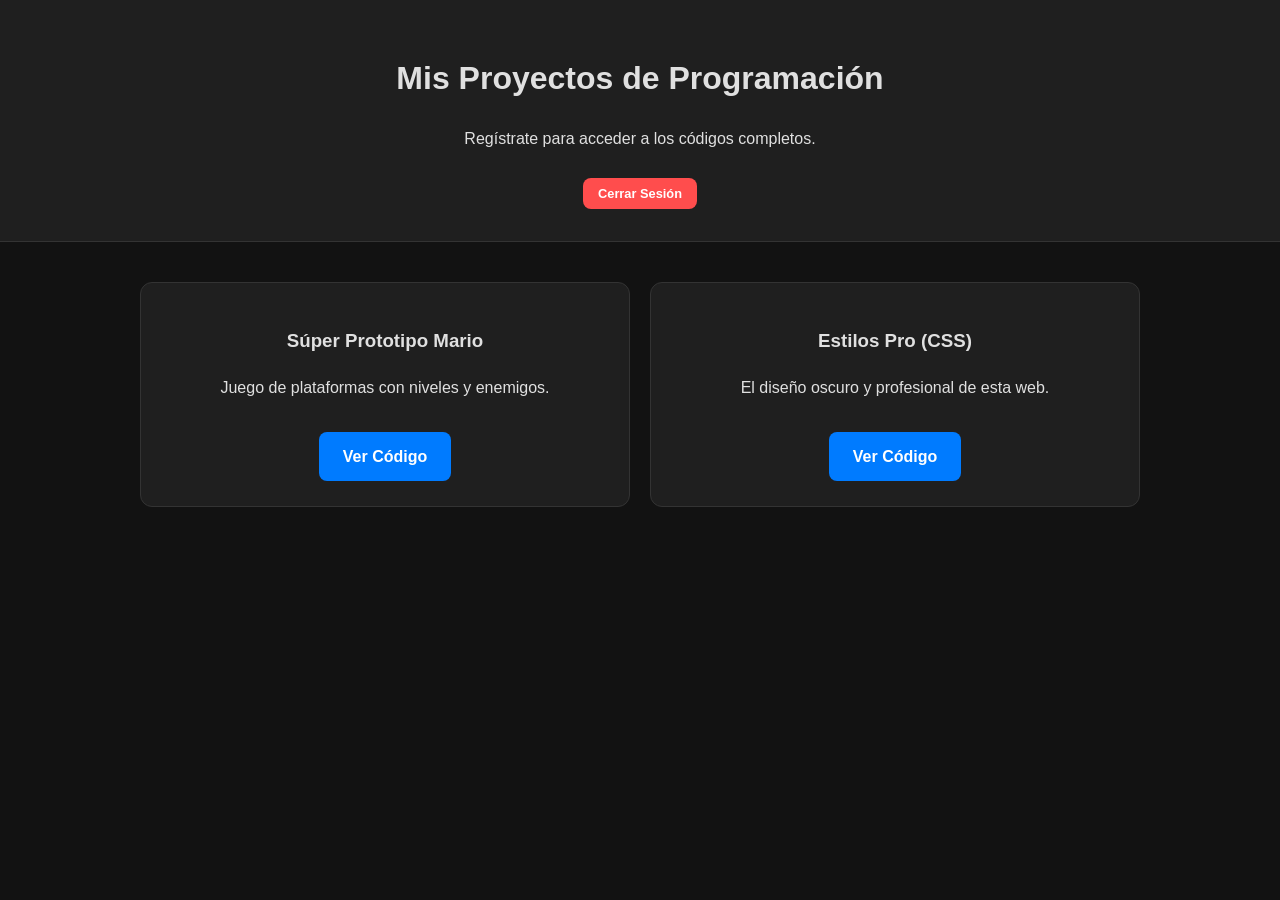
==== index.html @ 2c971bd0 "Add files via upload" ====
<!DOCTYPE html>
<html lang="es">
<head>
    <meta charset="UTF-8">
    <title>Mi Biblioteca de Códigos</title>
    <link rel="stylesheet" href="estilos.css">
</head>
<body>
    <header>
        <h1>Mis Proyectos de Programación</h1>
        <p id="saludo">Regístrate para acceder a los códigos completos.</p>
        <button class="btn" onclick="cerrarSesion()" style="background-color: #ff4d4d; margin-top: 10px; font-size: 0.8rem; padding: 8px 15px;">
            Cerrar Sesión
        </button>
    </header>

    <main class="main-container">
        <div class="card">
            <h3>Súper Prototipo Mario</h3>
            <p>Juego de plataformas con niveles y enemigos.</p>
            <a href="codigos_mario.html" class="btn">Ver Código</a>
        </div>

        <div class="card">
            <h3>Estilos Pro (CSS)</h3>
            <p>El diseño oscuro y profesional de esta web.</p>
            <a href="codigos.html" class="btn">Ver Código</a>
        </div>
    </main>

    <script src="app.js"></script>
</body>
</html>
---- estilos.css ----
/* Estilos Base */
body {
    font-family: sans-serif;
    margin: 0;
    background-color: #121212;
    color: #e0e0e0;
    line-height: 1.6;
}

header {
    background-color: #1f1f1f;
    padding: 2rem 1rem;
    text-align: center;
    border-bottom: 1px solid #333;
}

/* Tarjetas y Contenedores */
.main-container {
    display: grid;
    grid-template-columns: repeat(auto-fit, minmax(280px, 1fr));
    gap: 20px;
    padding: 40px;
    max-width: 1000px;
    margin: auto;
}

.card {
    background-color: #1f1f1f;
    border: 1px solid #333;
    padding: 25px;
    border-radius: 12px;
    text-align: center;
    transition: transform 0.3s;
}

.card:hover { transform: translateY(-5px); border-color: #007bff; }

/* BOTONES AZULES (Los que pediste) */
.btn {
    display: inline-block;
    background-color: #007bff;
    color: white !important;
    padding: 12px 24px;
    text-decoration: none;
    border-radius: 8px;
    font-weight: bold;
    border: none;
    cursor: pointer;
    margin-top: 15px;
}

.btn:hover { background-color: #0056b3; }

/* EFECTO DE BLOQUEO (Para el código) */
.codigo-bloqueado-container {
    position: relative;
    border-radius: 8px;
    overflow: hidden;
}

.borroso {
    filter: blur(8px);
    user-select: none;
    pointer-events: none;
}

.muro-registro {
    position: absolute;
    top: 0; left: 0; width: 100%; height: 100%;
    display: flex;
    flex-direction: column;
    align-items: center;
    justify-content: center;
    background: rgba(31, 31, 31, 0.8);
    z-index: 10;
}
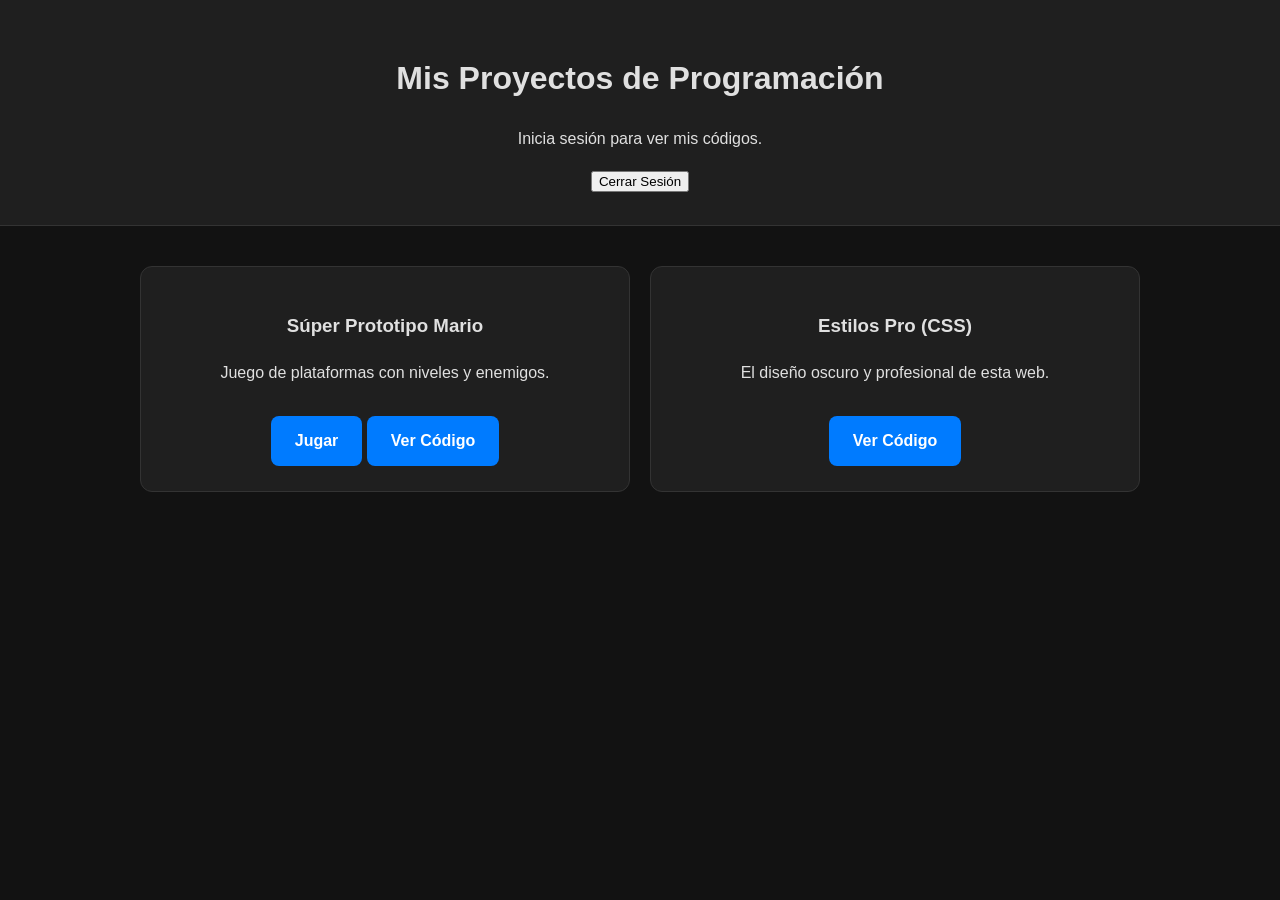
==== commit 3b57f073: "Update greeting and logout button in index.html" ====
--- a/index.html
+++ b/index.html
@@ -8,16 +8,15 @@
 <body>
     <header>
         <h1>Mis Proyectos de Programación</h1>
-        <p id="saludo">Regístrate para acceder a los códigos completos.</p>
-        <button class="btn" onclick="cerrarSesion()" style="background-color: #ff4d4d; margin-top: 10px; font-size: 0.8rem; padding: 8px 15px;">
-            Cerrar Sesión
-        </button>
+        <p id="saludo">Inicia sesión para ver mis códigos.</p>
+        <button class="btn-logout" onclick="cerrarSesion()">Cerrar Sesión</button>
     </header>
 
     <main class="main-container">
         <div class="card">
             <h3>Súper Prototipo Mario</h3>
             <p>Juego de plataformas con niveles y enemigos.</p>
+            <a href="https://tu-usuario.github.io/tu-repo-mario/" class="btn" target="_blank">Jugar</a>
             <a href="codigos_mario.html" class="btn">Ver Código</a>
         </div>
 
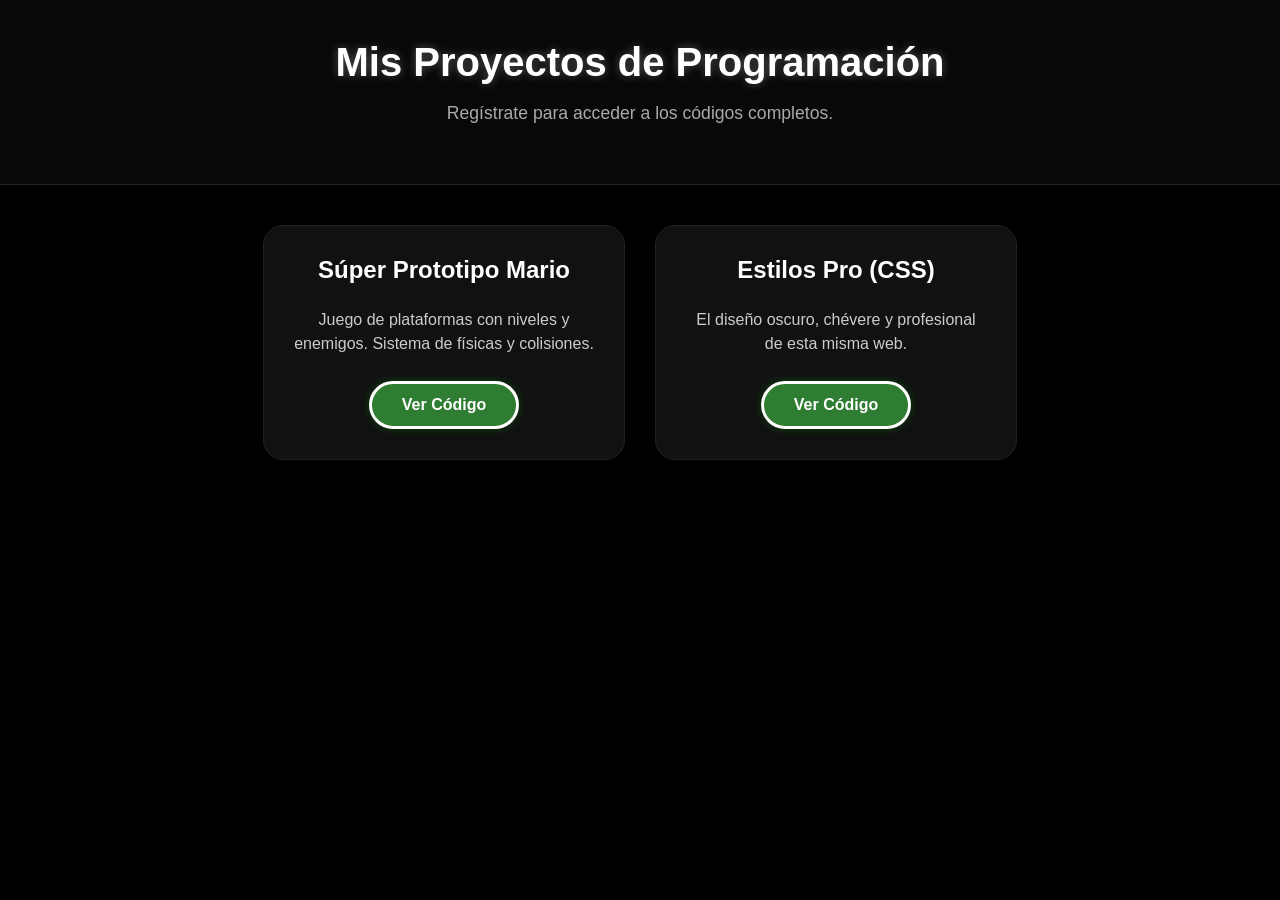
==== commit fa68932b: "Update titles and descriptions in index.html" ====
--- a/index.html
+++ b/index.html
@@ -2,28 +2,27 @@
 <html lang="es">
 <head>
     <meta charset="UTF-8">
-    <title>Mi Biblioteca de Códigos</title>
+    <title>Mi Biblioteca de Códigos Chévere</title>
     <link rel="stylesheet" href="estilos.css">
 </head>
 <body>
     <header>
         <h1>Mis Proyectos de Programación</h1>
-        <p id="saludo">Inicia sesión para ver mis códigos.</p>
-        <button class="btn-logout" onclick="cerrarSesion()">Cerrar Sesión</button>
+        <p id="saludo">Cargando estado...</p>
+        <button class="btn-logout" onclick="cerrarSesion()" style="display:none;">Cerrar Sesión</button>
     </header>
 
     <main class="main-container">
         <div class="card">
             <h3>Súper Prototipo Mario</h3>
-            <p>Juego de plataformas con niveles y enemigos.</p>
-            <a href="https://tu-usuario.github.io/tu-repo-mario/" class="btn" target="_blank">Jugar</a>
-            <a href="codigos_mario.html" class="btn">Ver Código</a>
+            <p>Juego de plataformas con niveles y enemigos. Sistema de físicas y colisiones.</p>
+            <a href="codigos_mario.html" class="btn-magic">Ver Código</a>
         </div>
 
         <div class="card">
             <h3>Estilos Pro (CSS)</h3>
-            <p>El diseño oscuro y profesional de esta web.</p>
-            <a href="codigos.html" class="btn">Ver Código</a>
+            <p>El diseño oscuro, chévere y profesional de esta misma web.</p>
+            <a href="codigos.html" class="btn-magic">Ver Código</a>
         </div>
     </main>
 
--- a/estilos.css
+++ b/estilos.css
@@ -1,76 +1,220 @@
-/* Estilos Base */
+/* --- ESTILOS GENERALES --- */
 body {
-    font-family: sans-serif;
+    background-color: #000000; /* Fondo negro puro, súper chévere */
+    color: #e0e0e0; /* Texto gris claro para que no canse la vista */
+    font-family: 'Segoe UI', Tahoma, Geneva, Verdana, sans-serif;
     margin: 0;
-    background-color: #121212;
-    color: #e0e0e0;
-    line-height: 1.6;
+    padding: 0;
+    display: flex;
+    flex-direction: column;
+    align-items: center;
+    min-height: 100vh;
 }
 
 header {
-    background-color: #1f1f1f;
-    padding: 2rem 1rem;
-    text-align: center;
-    border-bottom: 1px solid #333;
-}
-
-/* Tarjetas y Contenedores */
+    text-align: center;
+    padding: 40px 20px;
+    width: 100%;
+    background: rgba(255, 255, 255, 0.03); /* Un toque sutil */
+    border-bottom: 1px solid #222;
+}
+
+h1 {
+    margin: 0 0 10px 0;
+    font-size: 2.5rem;
+    color: #fff;
+    text-shadow: 0 0 10px rgba(255,255,255,0.3);
+}
+
+#saludo {
+    font-size: 1.1rem;
+    color: #aaa;
+    margin-bottom: 20px;
+}
+
+/* --- CONTENEDOR DE TARJETAS (INDEX) --- */
 .main-container {
-    display: grid;
-    grid-template-columns: repeat(auto-fit, minmax(280px, 1fr));
-    gap: 20px;
+    display: flex;
+    justify-content: center;
+    gap: 30px;
+    flex-wrap: wrap;
     padding: 40px;
-    max-width: 1000px;
-    margin: auto;
+    max-width: 1200px;
 }
 
 .card {
-    background-color: #1f1f1f;
-    border: 1px solid #333;
-    padding: 25px;
-    border-radius: 12px;
-    text-align: center;
-    transition: transform 0.3s;
-}
-
-.card:hover { transform: translateY(-5px); border-color: #007bff; }
-
-/* BOTONES AZULES (Los que pediste) */
-.btn {
-    display: inline-block;
-    background-color: #007bff;
-    color: white !important;
-    padding: 12px 24px;
-    text-decoration: none;
-    border-radius: 8px;
-    font-weight: bold;
-    border: none;
-    cursor: pointer;
-    margin-top: 15px;
-}
-
-.btn:hover { background-color: #0056b3; }
-
-/* EFECTO DE BLOQUEO (Para el código) */
-.codigo-bloqueado-container {
+    background-color: #111; /* Tarjeta casi negra */
+    padding: 30px;
+    border-radius: 20px;
+    width: 300px;
+    border: 1px solid #222;
+    transition: transform 0.3s ease, box-shadow 0.3s ease;
+    text-align: center;
+}
+
+.card:hover {
+    transform: translateY(-5px);
+    box-shadow: 0 10px 30px rgba(0,0,0,0.5);
+    border-color: #333;
+}
+
+.card h3 {
+    color: #fff;
+    margin-top: 0;
+    font-size: 1.5rem;
+}
+
+.card p {
+    color: #ccc;
+    font-size: 1rem;
+    line-height: 1.5;
+    margin-bottom: 25px;
+}
+
+/* --- ESTILOS DE CÓDIGO (PRE y CODE) --- */
+pre {
+    background-color: #080808; /* Fondo código casi negro */
+    padding: 20px;
+    border-radius: 10px;
+    border: 1px solid #1a1a1a;
+    overflow-x: auto;
+    text-align: left;
+    margin: 20px 0;
     position: relative;
-    border-radius: 8px;
+}
+
+code {
+    font-family: 'Consolas', 'Monaco', 'Courier New', monospace;
+    font-size: 0.9rem;
+    line-height: 1.5;
+}
+
+/* Colores sintaxis (como en tu imagen) */
+.sc-negro { color: #fff; } /* Texto normal */
+.sc-verde { color: #4caf50; } /* Comentarios/Funciones */
+.sc-azul { color: #2196f3; } /* Variables/Const */
+
+/* --- SISTEMA DE BLOQUEO PARCIAL (Blur) --- */
+.seccion-bloqueada {
+    position: relative;
     overflow: hidden;
-}
-
-.borroso {
-    filter: blur(8px);
-    user-select: none;
-    pointer-events: none;
-}
-
-.muro-registro {
+    border-radius: 10px;
+}
+
+.codigo-borroso {
+    filter: blur(5px); /* Efecto borroso */
+    opacity: 0.5;
+    pointer-events: none; /* No se puede interactuar */
+    user-select: none; /* No se puede copiar */
+}
+
+.capa-bloqueo {
     position: absolute;
     top: 0; left: 0; width: 100%; height: 100%;
+    background: rgba(0, 0, 0, 0.7); /* Capa oscura encima */
     display: flex;
     flex-direction: column;
+    justify-content: center;
     align-items: center;
-    justify-content: center;
-    background: rgba(31, 31, 31, 0.8);
+    color: #fff;
     z-index: 10;
-}
+    text-align: center;
+    padding: 20px;
+}
+
+.capa-bloqueo h3 {
+    margin: 0 0 15px 0;
+    display: flex;
+    align-items: center;
+    gap: 10px;
+}
+
+/* --- EL BOTÓN MÁGICO MULTICOLOR --- */
+/* Definimos la animación de colores */
+@keyframes boder-rainbow {
+    0% { border-color: #ff0000; box-shadow: 0 0 5px #ff0000; }
+    20% { border-color: #ff7f00; box-shadow: 0 0 5px #ff7f00; }
+    40% { border-color: #ffff00; box-shadow: 0 0 5px #ffff00; }
+    60% { border-color: #00ff00; box-shadow: 0 0 5px #00ff00; }
+    80% { border-color: #0000ff; box-shadow: 0 0 5px #0000ff; }
+    100% { border-color: #ff0000; box-shadow: 0 0 5px #ff0000; }
+}
+
+@keyframes bg-rainbow {
+    0% { background-color: #ff0000; }
+    20% { background-color: #ff7f00; }
+    40% { background-color: #ffff00; }
+    60% { background-color: #00ff00; }
+    80% { background-color: #0000ff; }
+    100% { background-color: #ff0000; }
+}
+
+.btn-magic {
+    display: inline-block;
+    padding: 12px 30px;
+    font-size: 1rem;
+    font-weight: bold;
+    color: white;
+    text-decoration: none;
+    border-radius: 30px;
+    cursor: pointer;
+    transition: all 0.3s ease;
+    
+    /* ESTADO NORMAL: Centro verde, Borde multicolor animado */
+    background-color: #2e7d32; /* Verde oscuro */
+    border: 3px solid;
+    animation: boder-rainbow 3s linear infinite; /* Animación de borde */
+    box-shadow: 0 0 10px rgba(0,255,0,0.2);
+}
+
+.btn-magic:hover {
+    /* ESTADO HOVER: Todo multicolor animado */
+    background-color: transparent; /* Quitamos el verde fijo */
+    animation: bg-rainbow 3s linear infinite, boder-rainbow 3s linear infinite; /* Ambas animaciones */
+    transform: scale(1.05);
+    box-shadow: 0 0 20px rgba(255,255,255,0.5);
+}
+
+/* Botón cerrar sesión (más discreto) */
+.btn-logout {
+    background: none;
+    border: 1px solid #444;
+    color: #888;
+    padding: 8px 15px;
+    border-radius: 5px;
+    cursor: pointer;
+    margin-top: 10px;
+}
+.btn-logout:hover {
+    border-color: #ff4d4d;
+    color: #ff4d4d;
+    background: rgba(255, 77, 77, 0.1);
+}
+
+/* Estilos para login.html */
+.login-box {
+    background-color: #111;
+    padding: 40px;
+    border-radius: 20px;
+    border: 1px solid #222;
+    margin-top: 80px;
+    width: 350px;
+    text-align: center;
+}
+
+.login-box input {
+    width: 100%;
+    padding: 12px;
+    margin: 10px 0;
+    background-color: #080808;
+    border: 1px solid #333;
+    color: #fff;
+    border-radius: 8px;
+    box-sizing: border-box;
+}
+
+.login-box input:focus {
+    outline: none;
+    border-color: #007bff;
+    box-shadow: 0 0 5px rgba(0, 123, 255, 0.5);
+}
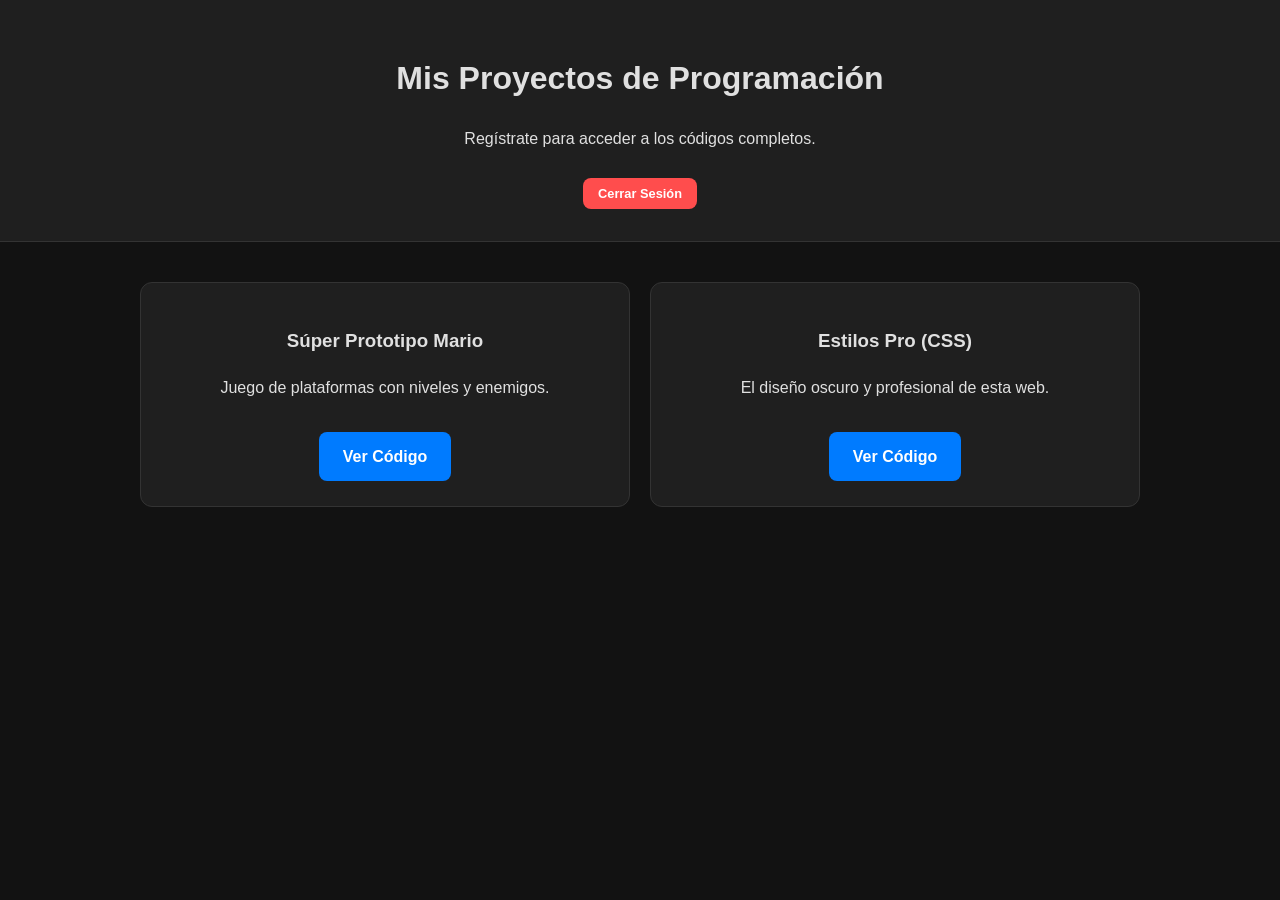
==== commit ad290a23: "hola" ====
--- a/index.html
+++ b/index.html
@@ -2,30 +2,33 @@
 <html lang="es">
 <head>
     <meta charset="UTF-8">
-    <title>Mi Biblioteca de Códigos Chévere</title>
+    <title>Mi Biblioteca de Códigos</title>
     <link rel="stylesheet" href="estilos.css">
 </head>
 <body>
     <header>
         <h1>Mis Proyectos de Programación</h1>
-        <p id="saludo">Cargando estado...</p>
-        <button class="btn-logout" onclick="cerrarSesion()" style="display:none;">Cerrar Sesión</button>
+        <p id="saludo">Regístrate para acceder a los códigos completos.</p>
+        <button class="btn" onclick="cerrarSesion()" style="background-color: #ff4d4d; margin-top: 10px; font-size: 0.8rem; padding: 8px 15px;">
+            Cerrar Sesión
+        </button>
     </header>
 
     <main class="main-container">
         <div class="card">
             <h3>Súper Prototipo Mario</h3>
-            <p>Juego de plataformas con niveles y enemigos. Sistema de físicas y colisiones.</p>
-            <a href="codigos_mario.html" class="btn-magic">Ver Código</a>
+            <p>Juego de plataformas con niveles y enemigos.</p>
+            <a href="codigos_mario.html" class="btn">Ver Código</a>
         </div>
 
         <div class="card">
             <h3>Estilos Pro (CSS)</h3>
-            <p>El diseño oscuro, chévere y profesional de esta misma web.</p>
-            <a href="codigos.html" class="btn-magic">Ver Código</a>
+            <p>El diseño oscuro y profesional de esta web.</p>
+            <a href="codigos.html" class="btn">Ver Código</a>
         </div>
     </main>
 
     <script src="app.js"></script>
 </body>
 </html>
+
--- a/estilos.css
+++ b/estilos.css
@@ -1,220 +1,76 @@
-/* --- ESTILOS GENERALES --- */
+/* Estilos Base */
 body {
-    background-color: #000000; /* Fondo negro puro, súper chévere */
-    color: #e0e0e0; /* Texto gris claro para que no canse la vista */
-    font-family: 'Segoe UI', Tahoma, Geneva, Verdana, sans-serif;
+    font-family: sans-serif;
     margin: 0;
-    padding: 0;
+    background-color: #121212;
+    color: #e0e0e0;
+    line-height: 1.6;
+}
+
+header {
+    background-color: #1f1f1f;
+    padding: 2rem 1rem;
+    text-align: center;
+    border-bottom: 1px solid #333;
+}
+
+/* Tarjetas y Contenedores */
+.main-container {
+    display: grid;
+    grid-template-columns: repeat(auto-fit, minmax(280px, 1fr));
+    gap: 20px;
+    padding: 40px;
+    max-width: 1000px;
+    margin: auto;
+}
+
+.card {
+    background-color: #1f1f1f;
+    border: 1px solid #333;
+    padding: 25px;
+    border-radius: 12px;
+    text-align: center;
+    transition: transform 0.3s;
+}
+
+.card:hover { transform: translateY(-5px); border-color: #007bff; }
+
+/* BOTONES AZULES (Los que pediste) */
+.btn {
+    display: inline-block;
+    background-color: #007bff;
+    color: white !important;
+    padding: 12px 24px;
+    text-decoration: none;
+    border-radius: 8px;
+    font-weight: bold;
+    border: none;
+    cursor: pointer;
+    margin-top: 15px;
+}
+
+.btn:hover { background-color: #0056b3; }
+
+/* EFECTO DE BLOQUEO (Para el código) */
+.codigo-bloqueado-container {
+    position: relative;
+    border-radius: 8px;
+    overflow: hidden;
+}
+
+.borroso {
+    filter: blur(8px);
+    user-select: none;
+    pointer-events: none;
+}
+
+.muro-registro {
+    position: absolute;
+    top: 0; left: 0; width: 100%; height: 100%;
     display: flex;
     flex-direction: column;
     align-items: center;
-    min-height: 100vh;
+    justify-content: center;
+    background: rgba(31, 31, 31, 0.8);
+    z-index: 10;
 }
-
-header {
-    text-align: center;
-    padding: 40px 20px;
-    width: 100%;
-    background: rgba(255, 255, 255, 0.03); /* Un toque sutil */
-    border-bottom: 1px solid #222;
-}
-
-h1 {
-    margin: 0 0 10px 0;
-    font-size: 2.5rem;
-    color: #fff;
-    text-shadow: 0 0 10px rgba(255,255,255,0.3);
-}
-
-#saludo {
-    font-size: 1.1rem;
-    color: #aaa;
-    margin-bottom: 20px;
-}
-
-/* --- CONTENEDOR DE TARJETAS (INDEX) --- */
-.main-container {
-    display: flex;
-    justify-content: center;
-    gap: 30px;
-    flex-wrap: wrap;
-    padding: 40px;
-    max-width: 1200px;
-}
-
-.card {
-    background-color: #111; /* Tarjeta casi negra */
-    padding: 30px;
-    border-radius: 20px;
-    width: 300px;
-    border: 1px solid #222;
-    transition: transform 0.3s ease, box-shadow 0.3s ease;
-    text-align: center;
-}
-
-.card:hover {
-    transform: translateY(-5px);
-    box-shadow: 0 10px 30px rgba(0,0,0,0.5);
-    border-color: #333;
-}
-
-.card h3 {
-    color: #fff;
-    margin-top: 0;
-    font-size: 1.5rem;
-}
-
-.card p {
-    color: #ccc;
-    font-size: 1rem;
-    line-height: 1.5;
-    margin-bottom: 25px;
-}
-
-/* --- ESTILOS DE CÓDIGO (PRE y CODE) --- */
-pre {
-    background-color: #080808; /* Fondo código casi negro */
-    padding: 20px;
-    border-radius: 10px;
-    border: 1px solid #1a1a1a;
-    overflow-x: auto;
-    text-align: left;
-    margin: 20px 0;
-    position: relative;
-}
-
-code {
-    font-family: 'Consolas', 'Monaco', 'Courier New', monospace;
-    font-size: 0.9rem;
-    line-height: 1.5;
-}
-
-/* Colores sintaxis (como en tu imagen) */
-.sc-negro { color: #fff; } /* Texto normal */
-.sc-verde { color: #4caf50; } /* Comentarios/Funciones */
-.sc-azul { color: #2196f3; } /* Variables/Const */
-
-/* --- SISTEMA DE BLOQUEO PARCIAL (Blur) --- */
-.seccion-bloqueada {
-    position: relative;
-    overflow: hidden;
-    border-radius: 10px;
-}
-
-.codigo-borroso {
-    filter: blur(5px); /* Efecto borroso */
-    opacity: 0.5;
-    pointer-events: none; /* No se puede interactuar */
-    user-select: none; /* No se puede copiar */
-}
-
-.capa-bloqueo {
-    position: absolute;
-    top: 0; left: 0; width: 100%; height: 100%;
-    background: rgba(0, 0, 0, 0.7); /* Capa oscura encima */
-    display: flex;
-    flex-direction: column;
-    justify-content: center;
-    align-items: center;
-    color: #fff;
-    z-index: 10;
-    text-align: center;
-    padding: 20px;
-}
-
-.capa-bloqueo h3 {
-    margin: 0 0 15px 0;
-    display: flex;
-    align-items: center;
-    gap: 10px;
-}
-
-/* --- EL BOTÓN MÁGICO MULTICOLOR --- */
-/* Definimos la animación de colores */
-@keyframes boder-rainbow {
-    0% { border-color: #ff0000; box-shadow: 0 0 5px #ff0000; }
-    20% { border-color: #ff7f00; box-shadow: 0 0 5px #ff7f00; }
-    40% { border-color: #ffff00; box-shadow: 0 0 5px #ffff00; }
-    60% { border-color: #00ff00; box-shadow: 0 0 5px #00ff00; }
-    80% { border-color: #0000ff; box-shadow: 0 0 5px #0000ff; }
-    100% { border-color: #ff0000; box-shadow: 0 0 5px #ff0000; }
-}
-
-@keyframes bg-rainbow {
-    0% { background-color: #ff0000; }
-    20% { background-color: #ff7f00; }
-    40% { background-color: #ffff00; }
-    60% { background-color: #00ff00; }
-    80% { background-color: #0000ff; }
-    100% { background-color: #ff0000; }
-}
-
-.btn-magic {
-    display: inline-block;
-    padding: 12px 30px;
-    font-size: 1rem;
-    font-weight: bold;
-    color: white;
-    text-decoration: none;
-    border-radius: 30px;
-    cursor: pointer;
-    transition: all 0.3s ease;
-    
-    /* ESTADO NORMAL: Centro verde, Borde multicolor animado */
-    background-color: #2e7d32; /* Verde oscuro */
-    border: 3px solid;
-    animation: boder-rainbow 3s linear infinite; /* Animación de borde */
-    box-shadow: 0 0 10px rgba(0,255,0,0.2);
-}
-
-.btn-magic:hover {
-    /* ESTADO HOVER: Todo multicolor animado */
-    background-color: transparent; /* Quitamos el verde fijo */
-    animation: bg-rainbow 3s linear infinite, boder-rainbow 3s linear infinite; /* Ambas animaciones */
-    transform: scale(1.05);
-    box-shadow: 0 0 20px rgba(255,255,255,0.5);
-}
-
-/* Botón cerrar sesión (más discreto) */
-.btn-logout {
-    background: none;
-    border: 1px solid #444;
-    color: #888;
-    padding: 8px 15px;
-    border-radius: 5px;
-    cursor: pointer;
-    margin-top: 10px;
-}
-.btn-logout:hover {
-    border-color: #ff4d4d;
-    color: #ff4d4d;
-    background: rgba(255, 77, 77, 0.1);
-}
-
-/* Estilos para login.html */
-.login-box {
-    background-color: #111;
-    padding: 40px;
-    border-radius: 20px;
-    border: 1px solid #222;
-    margin-top: 80px;
-    width: 350px;
-    text-align: center;
-}
-
-.login-box input {
-    width: 100%;
-    padding: 12px;
-    margin: 10px 0;
-    background-color: #080808;
-    border: 1px solid #333;
-    color: #fff;
-    border-radius: 8px;
-    box-sizing: border-box;
-}
-
-.login-box input:focus {
-    outline: none;
-    border-color: #007bff;
-    box-shadow: 0 0 5px rgba(0, 123, 255, 0.5);
-}
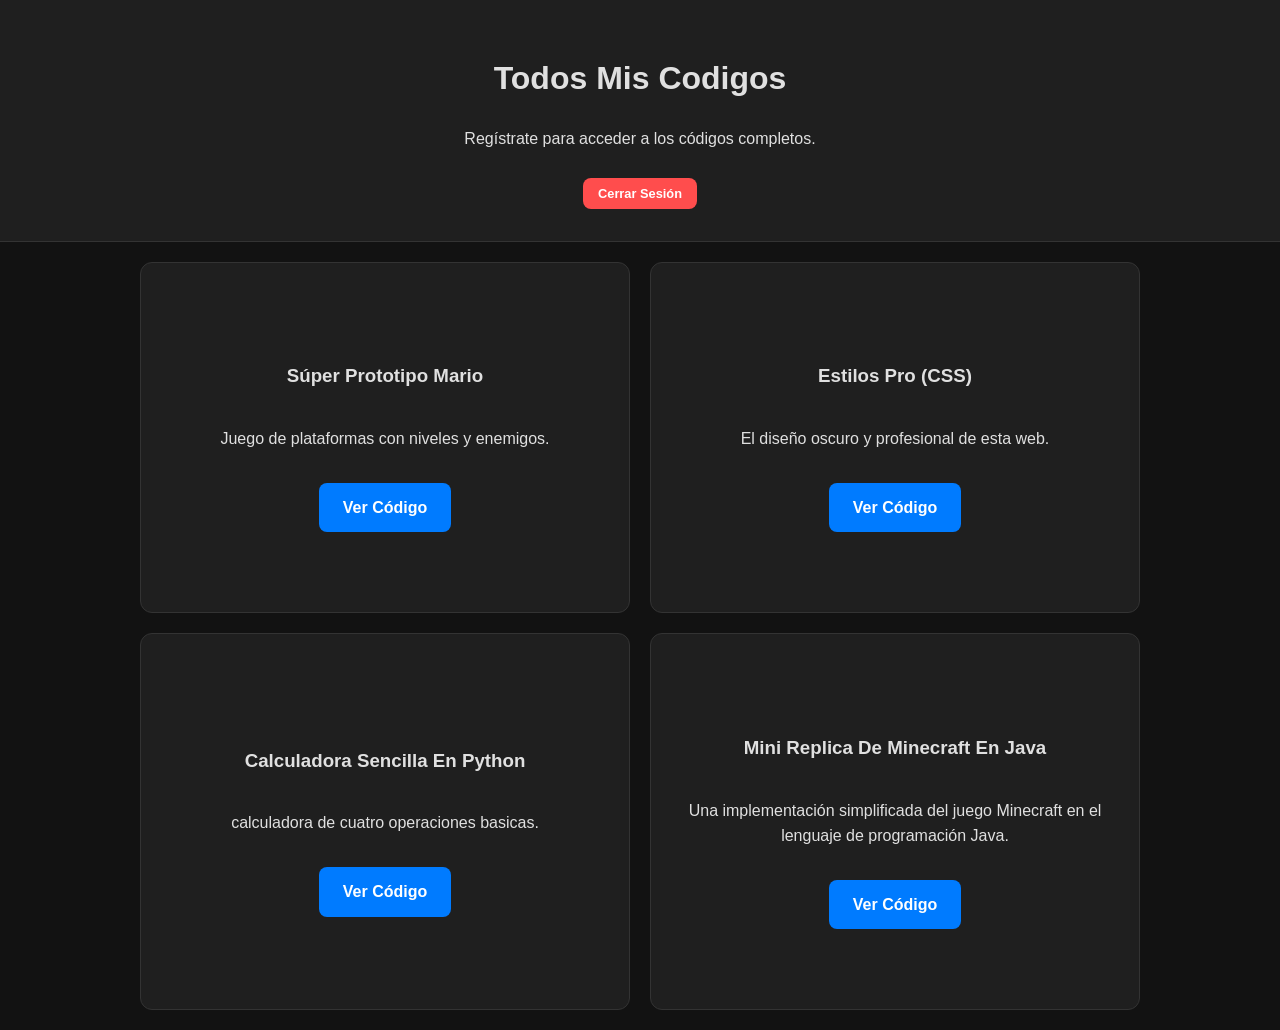
==== commit 4561871d: "hola estos son los cambios nuevos" ====
--- a/index.html
+++ b/index.html
@@ -2,12 +2,14 @@
 <html lang="es">
 <head>
     <meta charset="UTF-8">
+    <meta name="viewport" content="width=device-width, initial-scale=1.0">
     <title>Mi Biblioteca de Códigos</title>
     <link rel="stylesheet" href="estilos.css">
 </head>
 <body>
+
     <header>
-        <h1>Mis Proyectos de Programación</h1>
+        <h1>Todos Mis Codigos</h1>
         <p id="saludo">Regístrate para acceder a los códigos completos.</p>
         <button class="btn" onclick="cerrarSesion()" style="background-color: #ff4d4d; margin-top: 10px; font-size: 0.8rem; padding: 8px 15px;">
             Cerrar Sesión
@@ -15,6 +17,7 @@
     </header>
 
     <main class="main-container">
+        
         <div class="card">
             <h3>Súper Prototipo Mario</h3>
             <p>Juego de plataformas con niveles y enemigos.</p>
@@ -26,9 +29,21 @@
             <p>El diseño oscuro y profesional de esta web.</p>
             <a href="codigos.html" class="btn">Ver Código</a>
         </div>
+
+        <div class="card">
+            <h3>Calculadora Sencilla En Python</h3>
+            <p>calculadora de cuatro operaciones basicas.</p>
+            <a href="codigos_calculadora.html" class="btn">Ver Código</a>
+        </div>
+
+        <div class="card">
+            <h3>Mini Replica De Minecraft En Java</h3>
+            <p>Una implementación simplificada del juego Minecraft en el lenguaje de programación Java.</p>
+            <a href="codigos_minecraft.html" class="btn">Ver Código</a>
+        </div>
+
     </main>
 
     <script src="app.js"></script>
 </body>
-</html>
-
+</html> 
--- a/estilos.css
+++ b/estilos.css
@@ -17,22 +17,29 @@
 /* Tarjetas y Contenedores */
 .main-container {
     display: grid;
-    grid-template-columns: repeat(auto-fit, minmax(280px, 1fr));
+    /* Esto crea exactamente DOS columnas */
+    grid-template-columns: 1fr 1fr; 
     gap: 20px;
-    padding: 40px;
-    max-width: 1000px;
+    padding: 20px;
+    max-width: 1000px; /* Un ancho razonable para que quepan dos bien */
     margin: auto;
 }
 
 .card {
     background-color: #1f1f1f;
     border: 1px solid #333;
-    padding: 25px;
+    /* 80px arriba/abajo hará que se vean muy "gorditas" y pro */
+    padding: 80px 30px; 
     border-radius: 12px;
     text-align: center;
     transition: transform 0.3s;
+    
+    /* Esto ayuda a que el contenido se vea bien centrado */
+    display: flex;
+    flex-direction: column;
+    justify-content: center;
+    align-items: center;
 }
-
 .card:hover { transform: translateY(-5px); border-color: #007bff; }
 
 /* BOTONES AZULES (Los que pediste) */
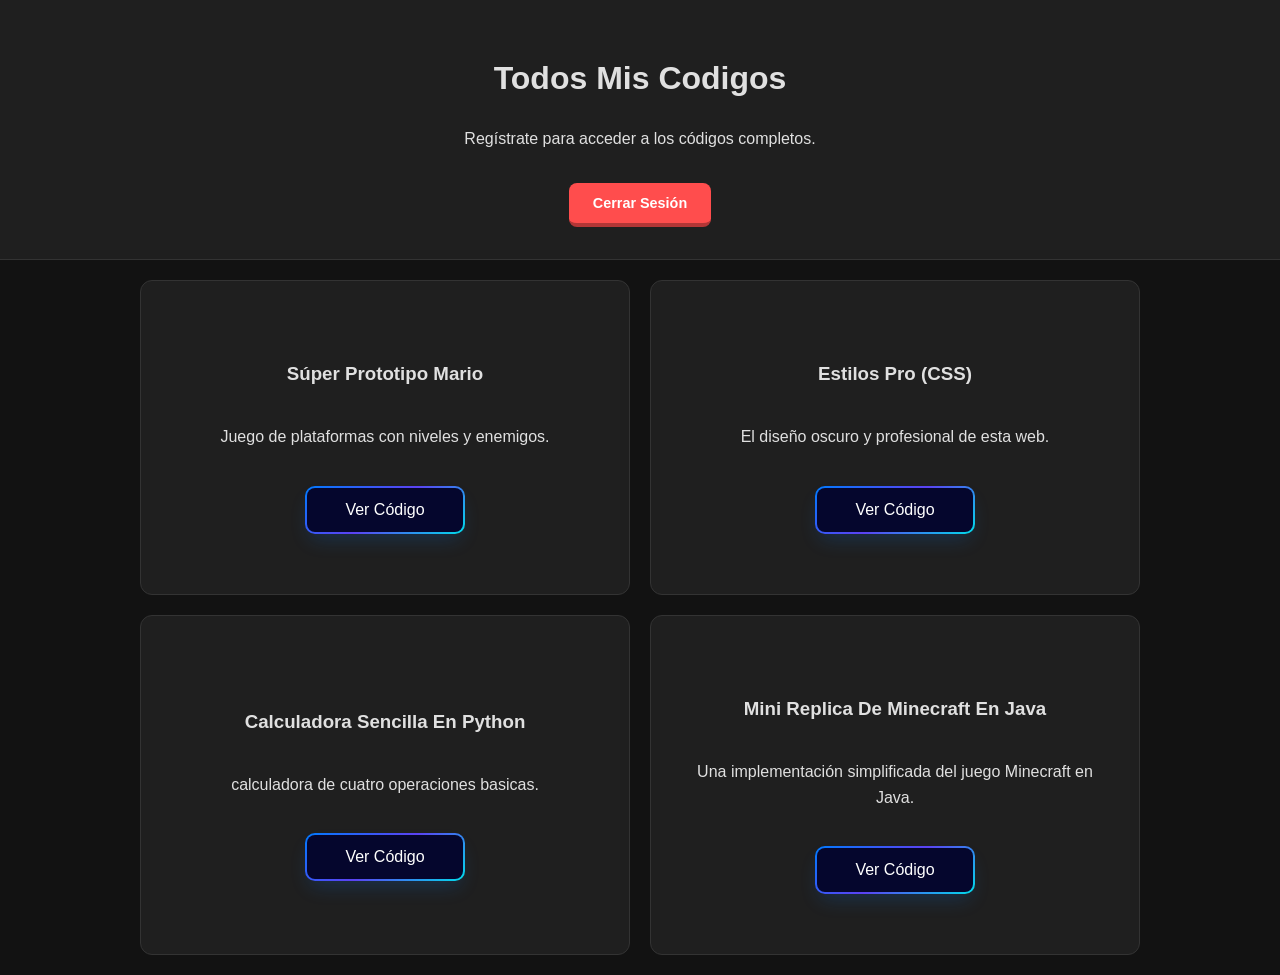
==== commit 3972b325: "hola" ====
--- a/index.html
+++ b/index.html
@@ -11,9 +11,7 @@
     <header>
         <h1>Todos Mis Codigos</h1>
         <p id="saludo">Regístrate para acceder a los códigos completos.</p>
-        <button class="btn" onclick="cerrarSesion()" style="background-color: #ff4d4d; margin-top: 10px; font-size: 0.8rem; padding: 8px 15px;">
-            Cerrar Sesión
-        </button>
+        <button class="btn-cerrar" onclick="cerrarSesion()">Cerrar Sesión</button>
     </header>
 
     <main class="main-container">
@@ -21,29 +19,37 @@
         <div class="card">
             <h3>Súper Prototipo Mario</h3>
             <p>Juego de plataformas con niveles y enemigos.</p>
-            <a href="codigos_mario.html" class="btn">Ver Código</a>
+            <a href="codigos_mario.html" class="uiverse-btn">
+                <span>Ver Código</span>
+            </a>
         </div>
 
         <div class="card">
             <h3>Estilos Pro (CSS)</h3>
             <p>El diseño oscuro y profesional de esta web.</p>
-            <a href="codigos.html" class="btn">Ver Código</a>
+            <a href="codigos.html" class="uiverse-btn">
+                <span>Ver Código</span>
+            </a>
         </div>
 
         <div class="card">
             <h3>Calculadora Sencilla En Python</h3>
             <p>calculadora de cuatro operaciones basicas.</p>
-            <a href="codigos_calculadora.html" class="btn">Ver Código</a>
+            <a href="codigos_calculadora.html" class="uiverse-btn">
+                <span>Ver Código</span>
+            </a>
         </div>
 
         <div class="card">
             <h3>Mini Replica De Minecraft En Java</h3>
-            <p>Una implementación simplificada del juego Minecraft en el lenguaje de programación Java.</p>
-            <a href="codigos_minecraft.html" class="btn">Ver Código</a>
+            <p>Una implementación simplificada del juego Minecraft en Java.</p>
+            <a href="codigos_minecraft.html" class="uiverse-btn">
+                <span>Ver Código</span>
+            </a>
         </div>
 
     </main>
 
     <script src="app.js"></script>
 </body>
-</html> 
+</html>
--- a/estilos.css
+++ b/estilos.css
@@ -1,4 +1,4 @@
-/* Estilos Base */
+/* --- Estilos Base --- */
 body {
     font-family: sans-serif;
     margin: 0;
@@ -14,51 +14,114 @@
     border-bottom: 1px solid #333;
 }
 
-/* Tarjetas y Contenedores */
+/* --- BOTÓN CERRAR SESIÓN (Ya no está desnutrido) --- */
+.btn-cerrar {
+    display: inline-block;
+    cursor: pointer;
+    border: none;
+    background-color: #ff4d4d; /* Rojo Gaming vibrante */
+    color: white;
+    font-weight: bold;
+    font-size: 0.9rem;
+    padding: 12px 24px; /* Relleno robusto para que tenga cuerpo */
+    border-radius: 8px;
+    margin-top: 15px;
+    transition: all 0.2s ease;
+    
+    /* El truco del efecto 3D: un borde inferior más oscuro */
+    border-bottom: 4px solid #b33636; 
+}
+
+/* Efecto al pasar el mouse (sube un poco) */
+.btn-cerrar:hover {
+    filter: brightness(110%);
+    transform: translateY(-2px);
+    border-bottom-width: 6px; /* El borde crece hacia abajo */
+}
+
+/* Efecto al hacer click (se 'hunde' como un botón real) */
+.btn-cerrar:active {
+    transform: translateY(2px); 
+    border-bottom-width: 1px;
+    filter: brightness(90%);
+}
+
+/* --- Tarjetas y Contenedores --- */
 .main-container {
     display: grid;
-    /* Esto crea exactamente DOS columnas */
     grid-template-columns: 1fr 1fr; 
     gap: 20px;
     padding: 20px;
-    max-width: 1000px; /* Un ancho razonable para que quepan dos bien */
+    max-width: 1000px; 
     margin: auto;
 }
 
 .card {
     background-color: #1f1f1f;
     border: 1px solid #333;
-    /* 80px arriba/abajo hará que se vean muy "gorditas" y pro */
-    padding: 80px 30px; 
+    /* 60px arriba/abajo le da mucha presencia */
+    padding: 60px 30px; 
     border-radius: 12px;
     text-align: center;
     transition: transform 0.3s;
     
-    /* Esto ayuda a que el contenido se vea bien centrado */
     display: flex;
     flex-direction: column;
     justify-content: center;
     align-items: center;
 }
-.card:hover { transform: translateY(-5px); border-color: #007bff; }
 
-/* BOTONES AZULES (Los que pediste) */
-.btn {
-    display: inline-block;
-    background-color: #007bff;
-    color: white !important;
-    padding: 12px 24px;
-    text-decoration: none;
-    border-radius: 8px;
-    font-weight: bold;
-    border: none;
-    cursor: pointer;
-    margin-top: 15px;
+.card:hover { 
+    transform: translateY(-5px); 
+    border-color: #007bff; 
 }
 
-.btn:hover { background-color: #0056b3; }
+/* --- BOTONES DE LAS TARJETAS (Estilo Uiverse) --- */
+.uiverse-btn {
+    align-items: center;
+    background-image: linear-gradient(144deg, #007bff, #5b42f3 50%, #00ddeb);
+    border: 0;
+    border-radius: 10px;
+    box-shadow: rgba(0, 123, 255, 0.2) 0 10px 20px -5px;
+    box-sizing: border-box;
+    color: #ffffff;
+    display: flex;
+    font-size: 16px;
+    justify-content: center;
+    line-height: 1em;
+    text-decoration: none;
+    cursor: pointer;
+    transition: all 0.3s;
+    
+    padding: 2px; /* Grosor del borde neón */
+    
+    width: fit-content;
+    min-width: 160px;
+    margin: 20px auto 0;
+}
 
-/* EFECTO DE BLOQUEO (Para el código) */
+.uiverse-btn span {
+    background-color: #05062d; /* El azul oscuro pro de Uiverse */
+    padding: 14px 24px;
+    border-radius: 8px;
+    width: 100%;
+    height: 100%;
+    transition: 300ms;
+    display: flex;
+    align-items: center;
+    justify-content: center;
+    box-sizing: border-box;
+}
+
+.uiverse-btn:hover span {
+    background: none; /* Se ilumina todo el botón */
+}
+
+.uiverse-btn:active {
+    transform: scale(0.95);
+}
+
+/* --- Efectos de Bloqueo --- */
 .codigo-bloqueado-container {
     position: relative;
     border-radius: 8px;
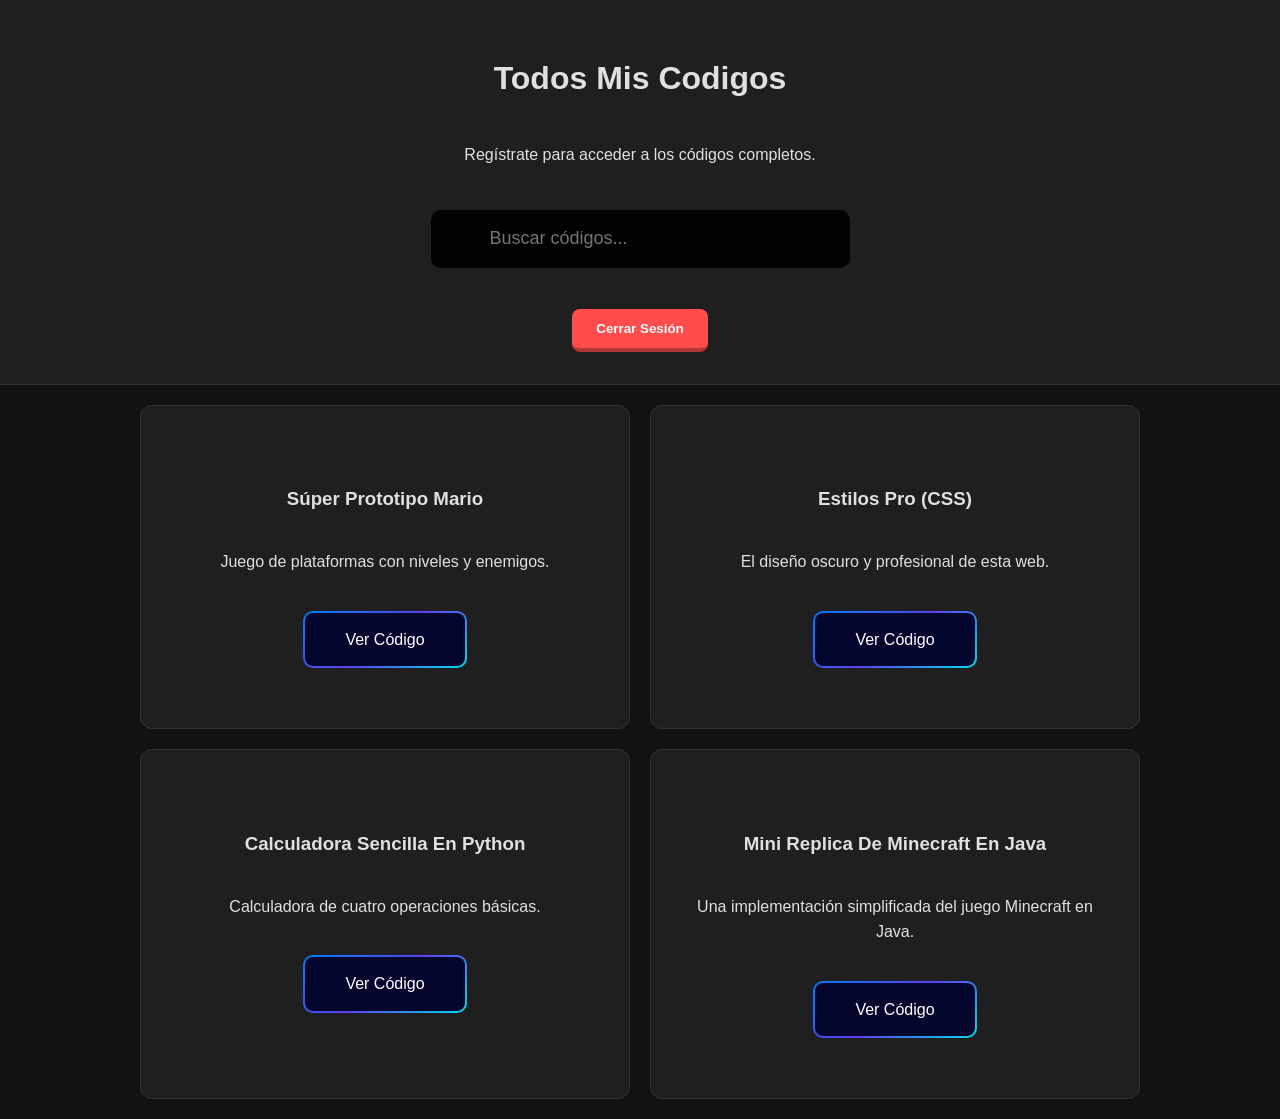
==== commit 167a9cdb: "hola" ====
--- a/index.html
+++ b/index.html
@@ -9,45 +9,47 @@
 <body>
 
     <header>
-        <h1>Todos Mis Codigos</h1>
-        <p id="saludo">Regístrate para acceder a los códigos completos.</p>
-        <button class="btn-cerrar" onclick="cerrarSesion()">Cerrar Sesión</button>
-    </header>
+    <h1>Todos Mis Codigos</h1>
+    <p id="saludo">Regístrate para acceder a los códigos completos.</p>
+
+    <div class="search-container">
+        <div id="search-component">
+            <div class="search-input-wrapper" style="position: relative; display: flex; align-items: center;">
+                <input placeholder="Buscar códigos..." type="text" id="inputBusqueda" class="input-field" autocomplete="off" />
+                
+                <div id="loader-busqueda" class="loader hidden">
+                    <div class="bar1"></div><div class="bar2"></div><div class="bar3"></div><div class="bar4"></div>
+                    <div class="bar5"></div><div class="bar6"></div><div class="bar7"></div><div class="bar8"></div>
+                    <div class="bar9"></div><div class="bar10"></div><div class="bar11"></div><div class="bar12"></div>
+                </div>
+            </div>
+        </div>
+    </div>
+
+    <button class="btn-cerrar" id="btnCerrarSesion" onclick="cerrarSesion()">Cerrar Sesión</button>
+</header>
 
     <main class="main-container">
-        
         <div class="card">
             <h3>Súper Prototipo Mario</h3>
             <p>Juego de plataformas con niveles y enemigos.</p>
-            <a href="codigos_mario.html" class="uiverse-btn">
-                <span>Ver Código</span>
-            </a>
+            <a href="codigos_mario.html" class="uiverse-btn"><span>Ver Código</span></a>
         </div>
-
         <div class="card">
             <h3>Estilos Pro (CSS)</h3>
             <p>El diseño oscuro y profesional de esta web.</p>
-            <a href="codigos.html" class="uiverse-btn">
-                <span>Ver Código</span>
-            </a>
+            <a href="codigos.html" class="uiverse-btn"><span>Ver Código</span></a>
         </div>
-
         <div class="card">
             <h3>Calculadora Sencilla En Python</h3>
-            <p>calculadora de cuatro operaciones basicas.</p>
-            <a href="codigos_calculadora.html" class="uiverse-btn">
-                <span>Ver Código</span>
-            </a>
+            <p>Calculadora de cuatro operaciones básicas.</p>
+            <a href="codigos_calculadora.html" class="uiverse-btn"><span>Ver Código</span></a>
         </div>
-
         <div class="card">
             <h3>Mini Replica De Minecraft En Java</h3>
             <p>Una implementación simplificada del juego Minecraft en Java.</p>
-            <a href="codigos_minecraft.html" class="uiverse-btn">
-                <span>Ver Código</span>
-            </a>
+            <a href="codigos_minecraft.html" class="uiverse-btn"><span>Ver Código</span></a>
         </div>
-
     </main>
 
     <script src="app.js"></script>
--- a/estilos.css
+++ b/estilos.css
@@ -12,41 +12,91 @@
     padding: 2rem 1rem;
     text-align: center;
     border-bottom: 1px solid #333;
+    display: flex;
+    flex-direction: column;
+    align-items: center;
 }
 
-/* --- BOTÓN CERRAR SESIÓN (Ya no está desnutrido) --- */
+/* --- BUSCADOR CYBERPUNK --- */
+.search-container {
+    display: flex;
+    justify-content: center;
+    margin: 20px 0;
+    width: 100%;
+}
+
+#search-component {
+    position: relative;
+    width: 314px;
+    height: 70px;
+    display: flex;
+    align-items: center;
+    justify-content: center;
+}
+
+.input-field {
+    background-color: #010201;
+    border: none;
+    width: 301px;
+    height: 56px;
+    border-radius: 10px;
+    color: white;
+    padding-inline: 59px;
+    font-size: 18px;
+    position: relative;
+    z-index: 10;
+}
+
+.input-field:focus { outline: none; }
+
+.inner-dark-bg, .glow-border-bg, .glow-effect {
+    max-height: 70px;
+    max-width: 314px;
+    height: 100%;
+    width: 100%;
+    position: absolute;
+    border-radius: 12px;
+    filter: blur(3px);
+    z-index: 1;
+}
+
+.glow-effect { filter: blur(30px); opacity: 0.4; max-height: 130px; max-width: 354px; z-index: 0; }
+
+.inner-dark-bg::before, .glow-border-bg::before, .glow-effect::before {
+    content: "";
+    position: absolute;
+    top: 50%; left: 50%;
+    transform: translate(-50%, -50%) rotate(83deg);
+    width: 600px; height: 600px;
+    background-repeat: no-repeat;
+    transition: all 2s ease;
+}
+
+
+
+
+
+.search-input-wrapper { position: relative; z-index: 10; }
+#search-icon { position: absolute; left: 20px; top: 15px; z-index: 11; }
+#filter-icon { position: absolute; top: 8px; right: 8px; z-index: 11; width: 38px; height: 40px; background: linear-gradient(180deg, #161329, black, #1d1b4b); border-radius: 10px; display: flex; align-items: center; justify-content: center; }
+
+/* --- BOTÓN CERRAR SESIÓN (3D) --- */
 .btn-cerrar {
-    display: inline-block;
     cursor: pointer;
     border: none;
-    background-color: #ff4d4d; /* Rojo Gaming vibrante */
+    background-color: #ff4d4d;
     color: white;
     font-weight: bold;
-    font-size: 0.9rem;
-    padding: 12px 24px; /* Relleno robusto para que tenga cuerpo */
+    padding: 12px 24px;
     border-radius: 8px;
     margin-top: 15px;
+    border-bottom: 4px solid #b33636;
     transition: all 0.2s ease;
-    
-    /* El truco del efecto 3D: un borde inferior más oscuro */
-    border-bottom: 4px solid #b33636; 
 }
+.btn-cerrar:hover { transform: translateY(-2px); border-bottom-width: 6px; }
+.btn-cerrar:active { transform: translateY(2px); border-bottom-width: 1px; }
 
-/* Efecto al pasar el mouse (sube un poco) */
-.btn-cerrar:hover {
-    filter: brightness(110%);
-    transform: translateY(-2px);
-    border-bottom-width: 6px; /* El borde crece hacia abajo */
-}
-
-/* Efecto al hacer click (se 'hunde' como un botón real) */
-.btn-cerrar:active {
-    transform: translateY(2px); 
-    border-bottom-width: 1px;
-    filter: brightness(90%);
-}
-
-/* --- Tarjetas y Contenedores --- */
+/* --- Tarjetas --- */
 .main-container {
     display: grid;
     grid-template-columns: 1fr 1fr; 
@@ -59,88 +109,84 @@
 .card {
     background-color: #1f1f1f;
     border: 1px solid #333;
-    /* 60px arriba/abajo le da mucha presencia */
     padding: 60px 30px; 
     border-radius: 12px;
     text-align: center;
     transition: transform 0.3s;
-    
     display: flex;
     flex-direction: column;
-    justify-content: center;
     align-items: center;
 }
+.card:hover { transform: translateY(-5px); border-color: #007bff; }
 
-.card:hover { 
-    transform: translateY(-5px); 
-    border-color: #007bff; 
+/* --- BOTONES UIVERSE (Ver Código) --- */
+.uiverse-btn {
+    background-image: linear-gradient(144deg, #007bff, #5b42f3 50%, #00ddeb);
+    border-radius: 10px;
+    padding: 2px;
+    text-decoration: none;
+    display: flex;
+    margin-top: 20px;
+    min-width: 160px;
 }
-
-/* --- BOTONES DE LAS TARJETAS (Estilo Uiverse) --- */
-.uiverse-btn {
-    align-items: center;
-    background-image: linear-gradient(144deg, #007bff, #5b42f3 50%, #00ddeb);
-    border: 0;
-    border-radius: 10px;
-    box-shadow: rgba(0, 123, 255, 0.2) 0 10px 20px -5px;
-    box-sizing: border-box;
-    color: #ffffff;
-    display: flex;
-    font-size: 16px;
-    justify-content: center;
-    line-height: 1em;
-    text-decoration: none;
-    cursor: pointer;
-    transition: all 0.3s;
-    
-    padding: 2px; /* Grosor del borde neón */
-    
-    width: fit-content;
-    min-width: 160px;
-    margin: 20px auto 0;
-}
-
 .uiverse-btn span {
-    background-color: #05062d; /* El azul oscuro pro de Uiverse */
+    background-color: #05062d;
     padding: 14px 24px;
     border-radius: 8px;
     width: 100%;
-    height: 100%;
+    color: white;
     transition: 300ms;
     display: flex;
-    align-items: center;
     justify-content: center;
-    box-sizing: border-box;
+}
+.uiverse-btn:hover span { background: none; }
+.grid {
+    display: none !important;
 }
 
-.uiverse-btn:hover span {
-    background: none; /* Se ilumina todo el botón */
+
+/* --- LOADER EN LA BARRITA --- */
+.loader {
+    position: absolute;
+    right: 45px;
+    top: 50%;
+    transform: translateY(-50%) scale(0.25); /* Tamaño mini para la barra */
+    width: 54px;
+    height: 54px;
+    z-index: 10;
 }
 
-.uiverse-btn:active {
-    transform: scale(0.95);
+.loader.hidden {
+    display: none !important;
 }
 
-/* --- Efectos de Bloqueo --- */
-.codigo-bloqueado-container {
-    position: relative;
-    border-radius: 8px;
-    overflow: hidden;
+.loader div {
+    width: 8%;
+    height: 24%;
+    background: #dfa2da;
+    position: absolute;
+    left: 50%;
+    top: 30%;
+    opacity: 0;
+    border-radius: 50px;
+    animation: fade458 1s linear infinite;
 }
 
-.borroso {
-    filter: blur(8px);
-    user-select: none;
-    pointer-events: none;
+@keyframes fade458 {
+    from { opacity: 1; }
+    to { opacity: 0.25; }
 }
 
-.muro-registro {
-    position: absolute;
-    top: 0; left: 0; width: 100%; height: 100%;
-    display: flex;
-    flex-direction: column;
-    align-items: center;
-    justify-content: center;
-    background: rgba(31, 31, 31, 0.8);
-    z-index: 10;
-}
+/* Animaciones de las barras */
+.loader .bar1 { transform: rotate(0deg) translate(0, -130%); animation-delay: 0s; }
+.loader .bar2 { transform: rotate(30deg) translate(0, -130%); animation-delay: -1.1s; }
+.loader .bar3 { transform: rotate(60deg) translate(0, -130%); animation-delay: -1s; }
+.loader .bar4 { transform: rotate(90deg) translate(0, -130%); animation-delay: -0.9s; }
+.loader .bar5 { transform: rotate(120deg) translate(0, -130%); animation-delay: -0.8s; }
+.loader .bar6 { transform: rotate(150deg) translate(0, -130%); animation-delay: -0.7s; }
+.loader .bar7 { transform: rotate(180deg) translate(0, -130%); animation-delay: -0.6s; }
+.loader .bar8 { transform: rotate(210deg) translate(0, -130%); animation-delay: -0.5s; }
+.loader .bar9 { transform: rotate(240deg) translate(0, -130%); animation-delay: -0.4s; }
+.loader .bar10 { transform: rotate(270deg) translate(0, -130%); animation-delay: -0.3s; }
+.loader .bar11 { transform: rotate(300deg) translate(0, -130%); animation-delay: -0.2s; }
+.loader .bar12 { transform: rotate(330deg) translate(0, -130%); animation-delay: -0.1s; }
